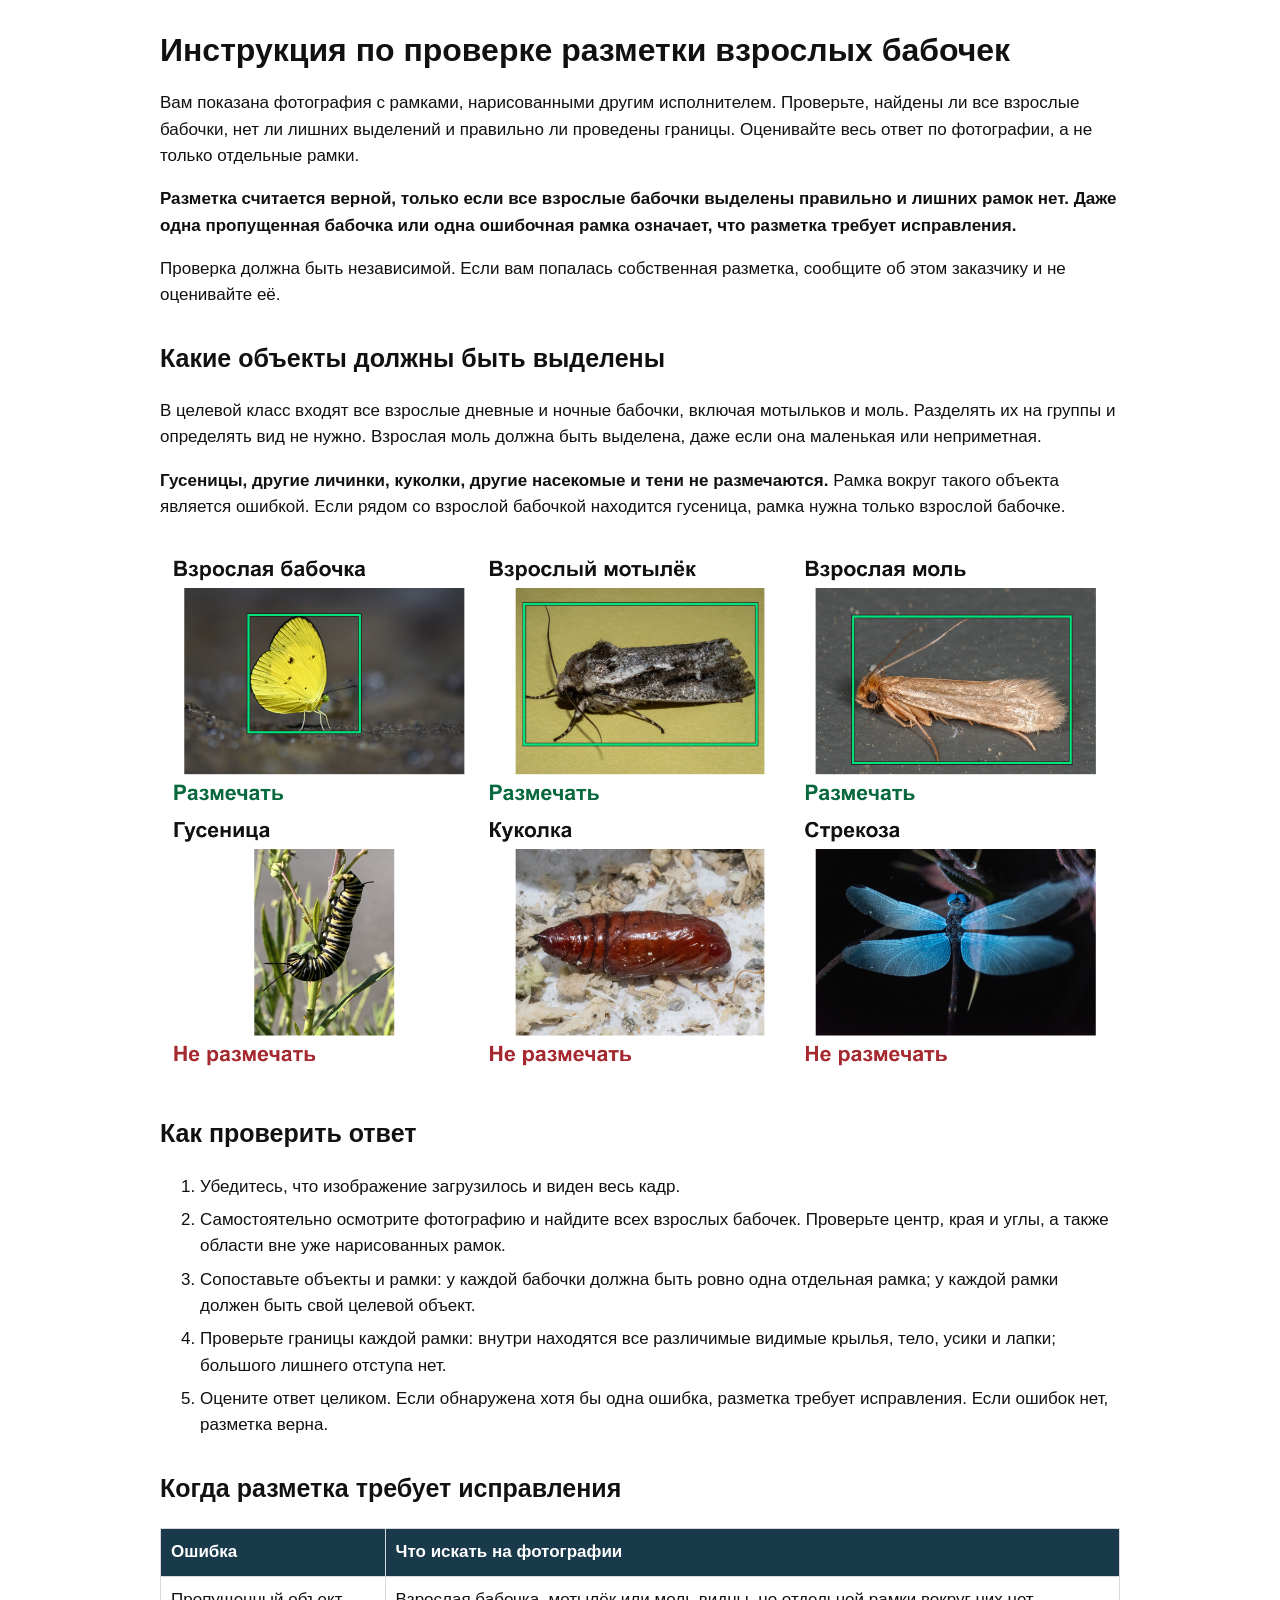
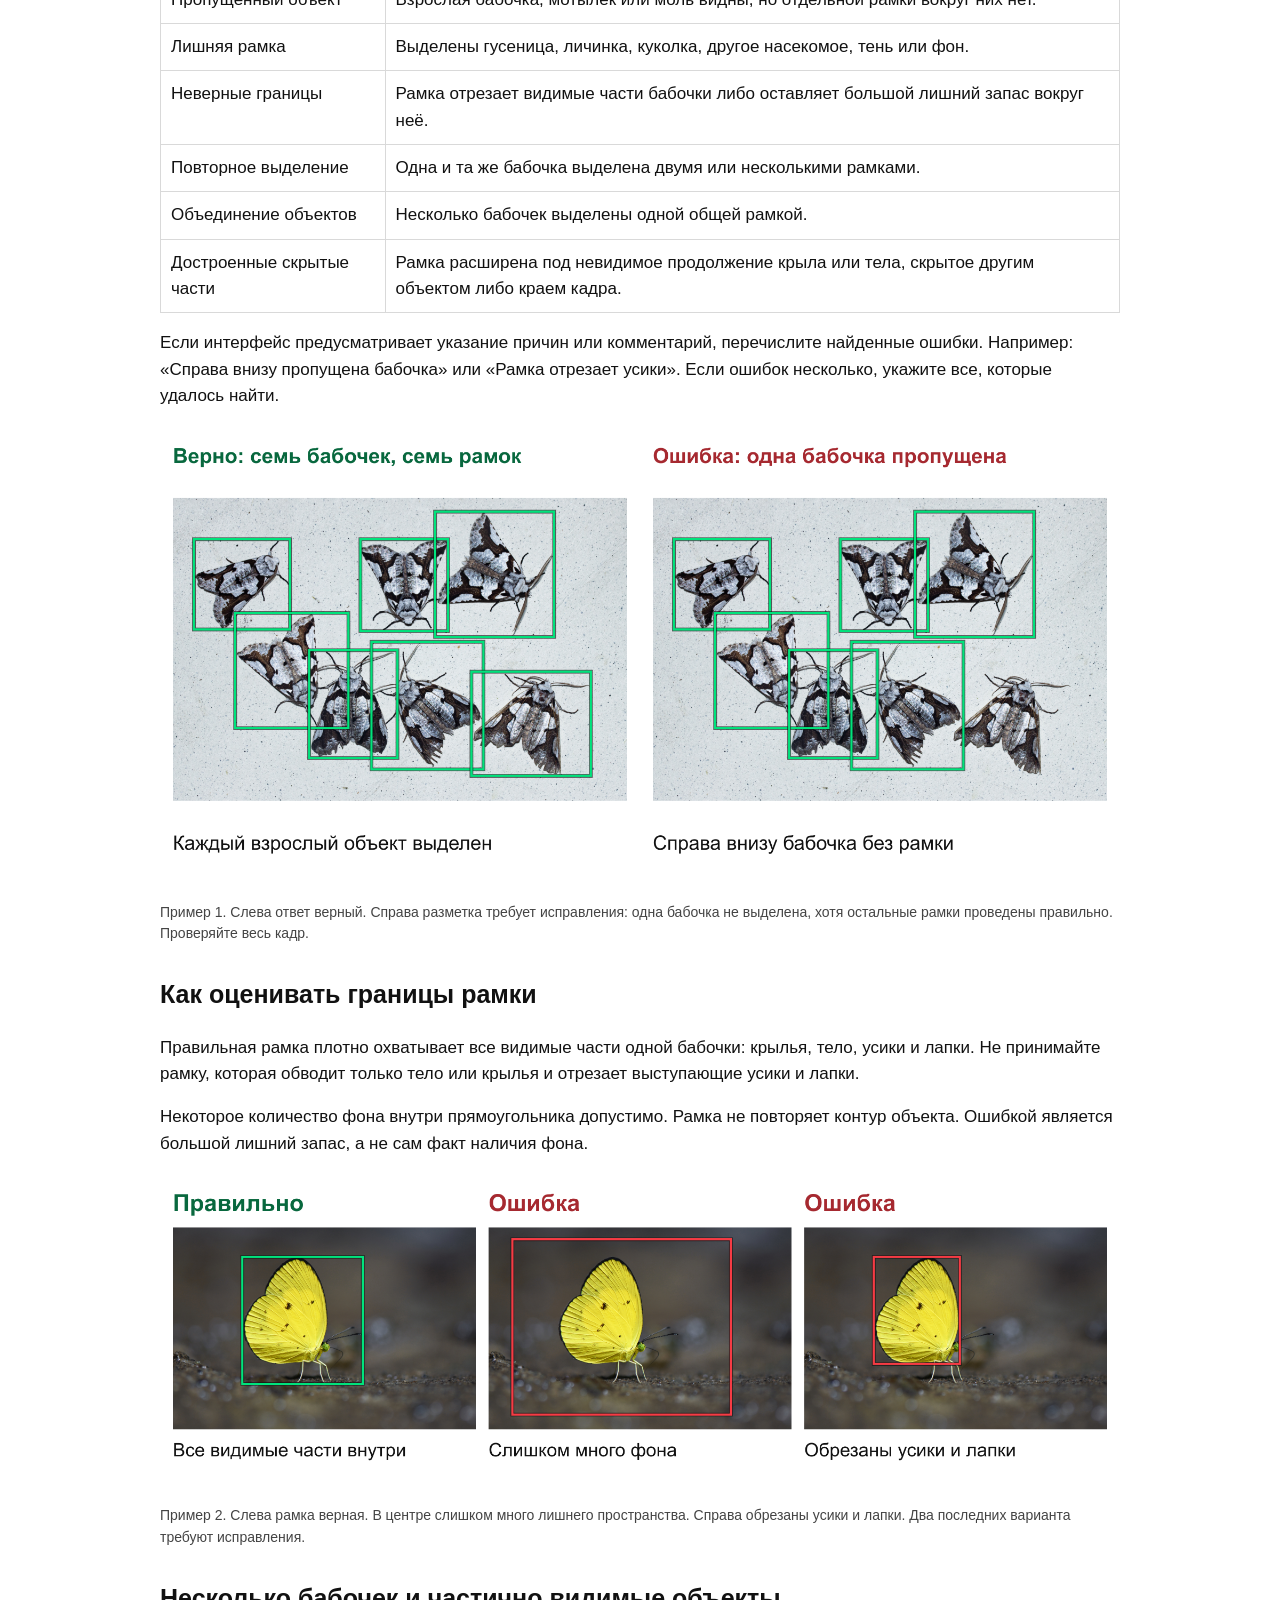
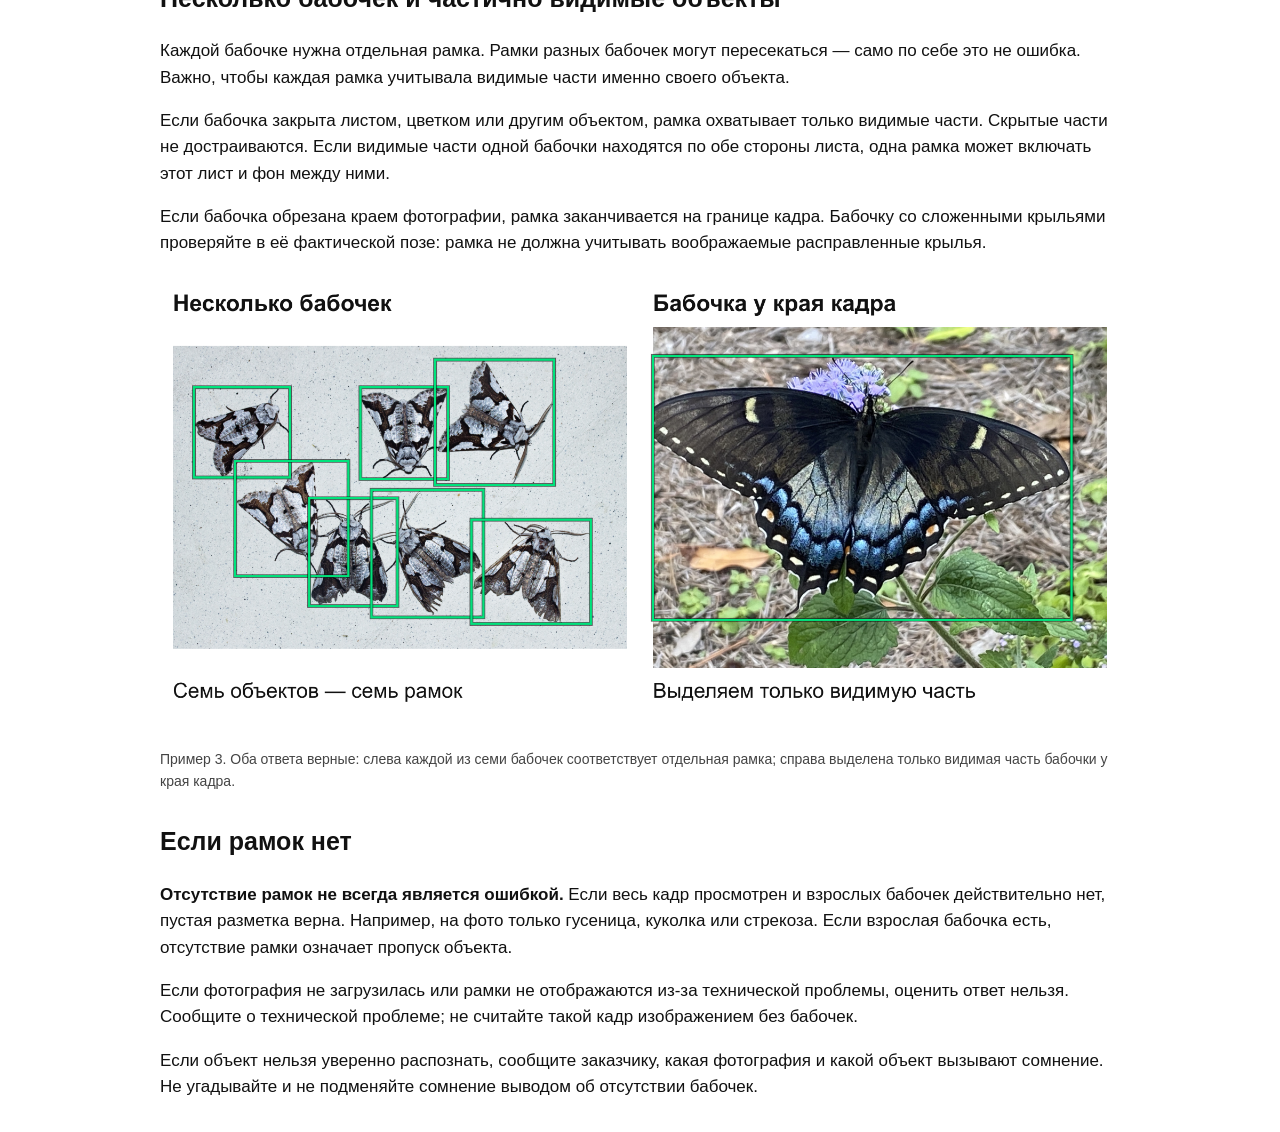
==== labeling/review/instruction.html @ d3e19229 "Add dataset metadata: 400 CC0 iNaturalist photos. Add annotation and review instructions, exam plan." ====
<!doctype html><html lang="ru"><head><meta charset="utf-8"><meta name="viewport" content="width=device-width, initial-scale=1"><title>Инструкция для ревьюеров</title><style>body{max-width:960px;margin:32px auto;padding:0 24px;font:17px/1.55 Arial,sans-serif;color:#111}h1{font-size:32px;line-height:1.15}h2{font-size:25px;margin-top:30px}h3{font-size:20px}img{max-width:100%;height:auto}figure{margin:22px 0}.caption{font-size:14px;color:#444}li{margin:7px 0}table{border-collapse:collapse;width:100%;margin:16px 0}td,th{border:1px solid #d9d9d9;padding:10px;text-align:left;vertical-align:top}th{background:#193a4a;color:#fff}@media print{body{font-size:11pt;max-width:none;margin:0}h2,h3{page-break-after:avoid}figure,tr{page-break-inside:avoid}}</style></head><body>
<h1>Инструкция по проверке разметки взрослых бабочек</h1>
<p>Вам показана фотография с рамками, нарисованными другим исполнителем. Проверьте, найдены ли все взрослые бабочки, нет ли лишних выделений и правильно ли проведены границы. Оценивайте весь ответ по фотографии, а не только отдельные рамки.</p>
<p><strong>Разметка считается верной, только если все взрослые бабочки выделены правильно и лишних рамок нет. Даже одна пропущенная бабочка или одна ошибочная рамка означает, что разметка требует исправления.</strong></p>
<p>Проверка должна быть независимой. Если вам попалась собственная разметка, сообщите об этом заказчику и не оценивайте её.</p>
<h2>Какие объекты должны быть выделены</h2>
<p>В целевой класс входят все взрослые дневные и ночные бабочки, включая мотыльков и моль. Разделять их на группы и определять вид не нужно. Взрослая моль должна быть выделена, даже если она маленькая или неприметная.</p>
<p><strong>Гусеницы, другие личинки, куколки, другие насекомые и тени не размечаются.</strong> Рамка вокруг такого объекта является ошибкой. Если рядом со взрослой бабочкой находится гусеница, рамка нужна только взрослой бабочке.</p>
<figure><img alt="Взрослая бабочка, мотылёк и моль должны быть выделены. Гусеница, куколка и стрекоза не должны быть выделены." src="[data-uri]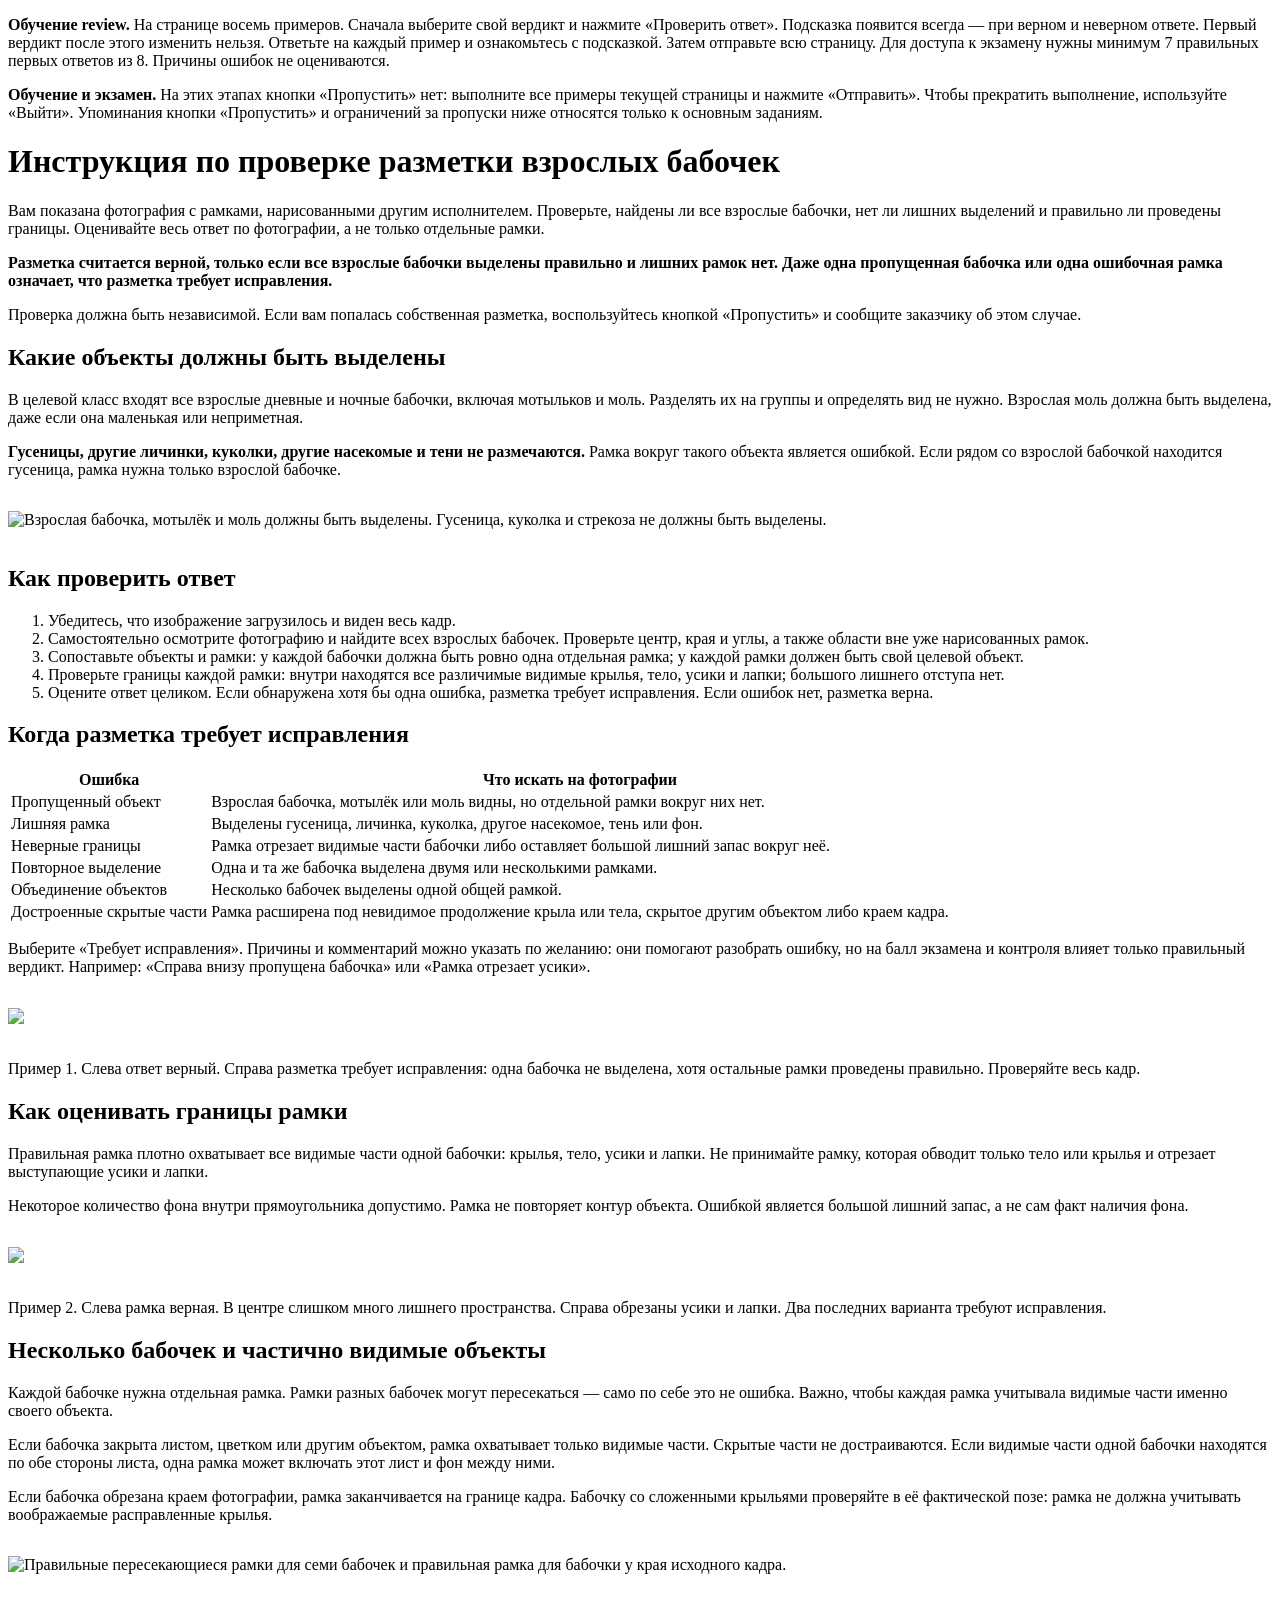
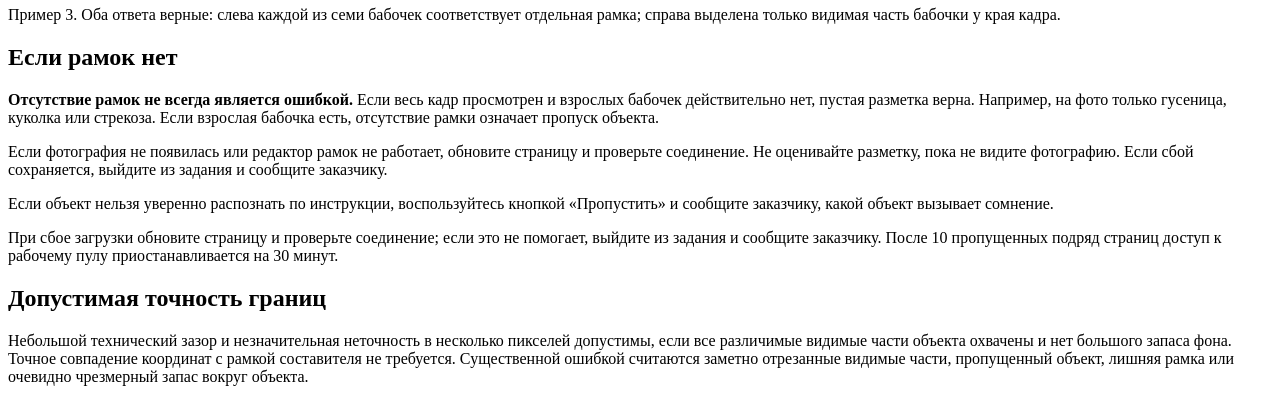
